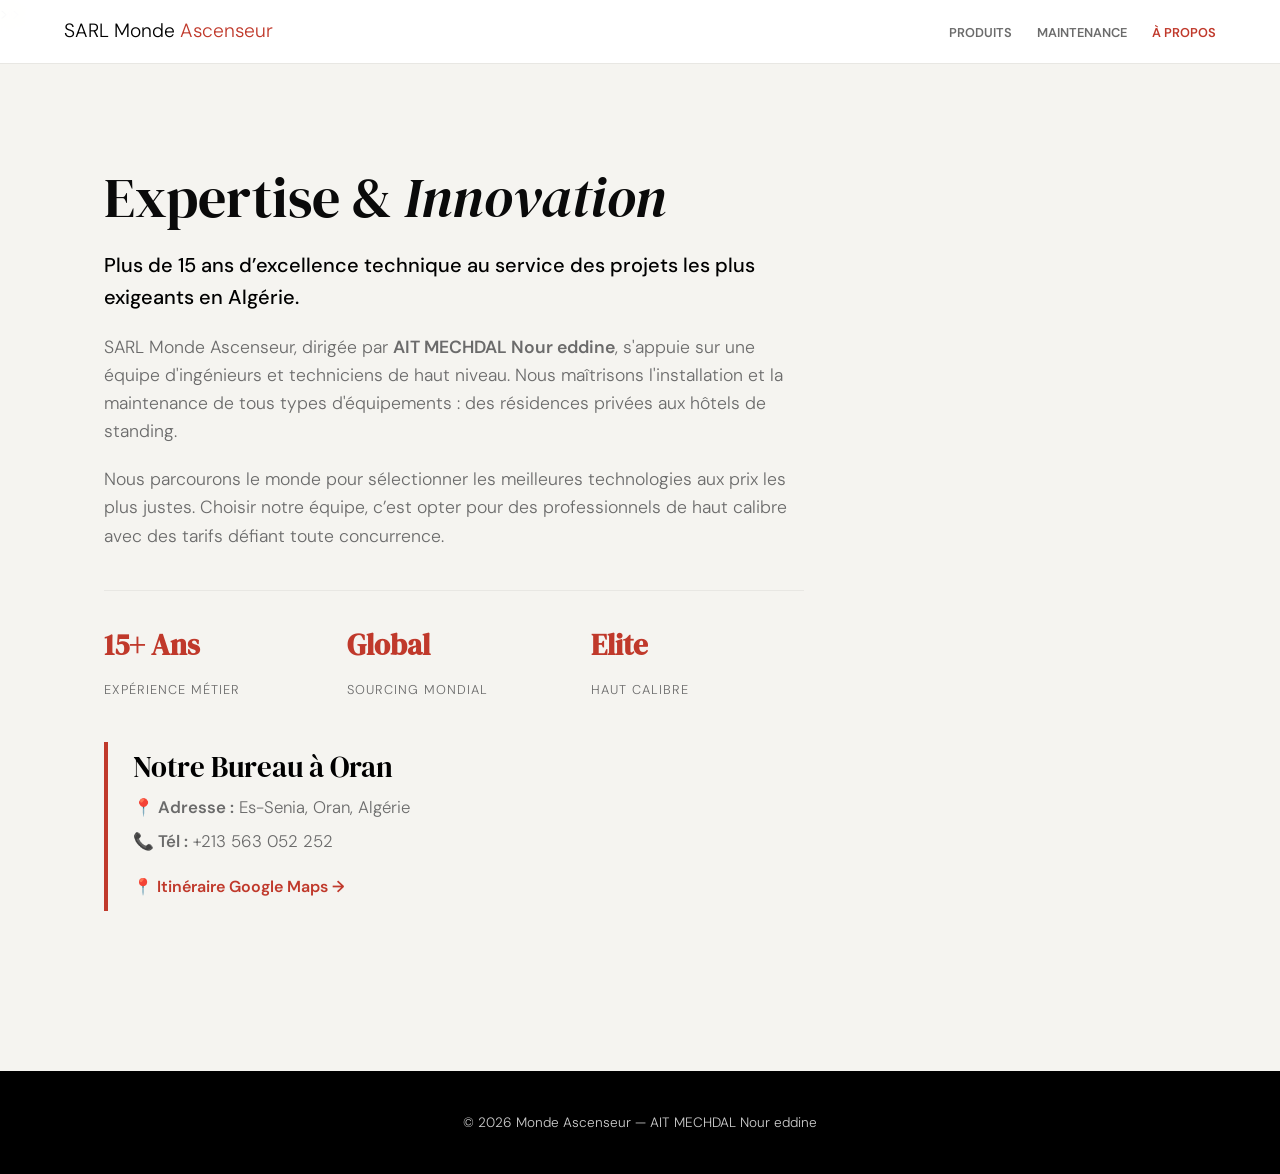
==== a-propos.html @ 80e57c8c "Update a-propos.html" ====
<!DOCTYPE html>
<html lang="fr">
<head>
    <meta charset="UTF-8">
    <meta name="viewport" content="width=device-width, initial-scale=1.0, maximum-scale=1.0, user-scalable=no""")/>>
    <title>À Propos | SARL Monde Ascenseur</title>
    <link rel="stylesheet" href="style.css">
    <link rel="preconnect" href="https://fonts.googleapis.com">
    <link rel="preconnect" href="https://fonts.gstatic.com" crossorigin>
    <link href="https://fonts.googleapis.com/css2?family=DM+Serif+Display&family=DM+Sans:wght@300;400;500;600&display=swap" rel="stylesheet""")/>>
    <style>
        /* Exact styles copied from Maintenance page */
        .page-header-section {
            padding: 140px 5% 60px;
            max-width: 1200px;
            margin: 0 auto;
        }
        .page-title {
            font-family: 'DM Serif Display', serif;
            font-size: 3.5rem;
            margin-bottom: 20px;
            line-height: 1.1;
        }
        .page-content p {
            font-family: 'DM Sans', sans-serif;
            font-size: 1.1rem;
            line-height: 1.6;
            color: var(--gray);
            max-width: 700px;
            margin-bottom: 20px;
        }
        .info-box {
            margin-top: 40px;
            border-left: 4px solid var(--brand-red);
            padding: 10px 0 10px 25px;
            font-family: 'DM Sans', sans-serif;
        }
        .info-box h2 {
            font-family: 'DM Serif Display', serif;
            font-size: 1.8rem;
            margin-bottom: 10px;
            color: #000;
        }
        .info-box p {
            margin-bottom: 8px;
            font-size: 1.05rem;
        }
        .stats-grid {
            display: grid;
            grid-template-columns: repeat(auto-fit, minmax(150px, 1fr));
            gap: 30px;
            margin: 40px 0;
            padding-top: 30px;
            border-top: 1px solid var(--light-gray);
            max-width: 700px;
        }
        .stat-item h4 {
            font-family: 'DM Serif Display', serif;
            color: var(--brand-red);
            font-size: 1.8rem;
            margin-bottom: 5px;
        }
        .stat-item span {
            font-family: 'DM Sans', sans-serif;
            font-size: 0.8rem;
            text-transform: uppercase;
            letter-spacing: 1px;
            color: var(--gray);
        }
    </style>
</head>

<body>

<nav>
    <a href="index.html" class="nav-logo">
        <span>SARL Monde</span> <span class="logo-red">Ascenseur</span>
    </a>
    <ul class="nav-links">
        <li><a href="produits.html">Produits</a></li>
        <li><a href="maintenance.html">Maintenance</a></li>
        <li><a href="a-propos.html" class="active">À Propos</a></li>
    </ul>
</nav>

<section class="page-header-section">
    <h1 class="page-title">Expertise & <em>Innovation</em></h1>
    
    <div class="page-content">
        <p style="font-size: 1.25rem; font-weight: 500; color: #000;">
            Plus de 15 ans d’excellence technique au service des projets les plus exigeants en Algérie.
        </p>

        <p>
            SARL Monde Ascenseur, dirigée par <strong>AIT MECHDAL Nour eddine</strong>, s'appuie sur une équipe d'ingénieurs et techniciens de haut niveau. Nous maîtrisons l'installation et la maintenance de tous types d'équipements : des résidences privées aux hôtels de standing.
        </p>

        <p>
            Nous parcourons le monde pour sélectionner les meilleures technologies aux prix les plus justes. Choisir notre équipe, c’est opter pour des professionnels de haut calibre avec des tarifs défiant toute concurrence.
        </p>

        <div class="stats-grid">
            <div class="stat-item">
                <h4>15+ Ans</h4>
                <span>Expérience métier</span>
            </div>
            <div class="stat-item">
                <h4>Global</h4>
                <span>Sourcing mondial</span>
            </div>
            <div class="stat-item">
                <h4>Elite</h4>
                <span>Haut Calibre</span>
            </div>
        </div>

        <div class="info-box">
            <h2>Notre Bureau à Oran</h2>
            <p><strong>📍 Adresse :</strong> Es-Senia, Oran, Algérie</p>
            <p><strong>📞 Tél :</strong> +213 563 052 252</p>
            <a href="https://google.com" target="_blank" style="color: var(--brand-red); font-weight: 600; text-decoration: none; display: inline-block; margin-top: 10px; font-family: 'DM Sans';">
                📍 Itinéraire Google Maps →
            </a>
        </div>
    </div>
</section>

<footer style="background: black; color: white; padding: 40px 5%; text-align: center; margin-top: 100px;">
    <p style="font-size: 0.85rem; opacity: 0.8; font-family: 'DM Sans', sans-serif;">© 2026 Monde Ascenseur — AIT MECHDAL Nour eddine</p>
</footer>

</body>
</html>
---- style.css ----
/* ===== 1. GLOBAL TYPOGRAPHY & BRAND VARS ===== */
:root {
  --black: #0a0a0a;
  --white: #f5f4f0; 
  --accent: #c8a96e;
  --brand-red: #c0392b;
  --gray: #6b6b6b;
  --light-gray: #e8e7e3;
}

* { 
    margin: 0; 
    padding: 0; 
    box-sizing: border-box; 
    -webkit-font-smoothing: antialiased;
}

html { scroll-behavior: smooth; }

/* Forces the "Maintenance Page" look site-wide */
body {
  font-family: 'DM Sans', sans-serif;
  font-weight: 300; /* Light, elegant weight */
  background: var(--white);
  color: var(--black);
  line-height: 1.7;
}

h1, h2, h3, .hero-title, .page-title {
    font-family: 'DM Serif Display', serif;
    font-weight: 400;
    line-height: 1.1;
    color: var(--black);
}

h1 em, h2 em, h3 em {
    font-style: italic; /* For the elegant 'Innovation' look */
}

p, a, li, input, textarea, span, strong {
    font-family: 'DM Sans', sans-serif;
}

strong {
    font-weight: 600; /* Keeps bold text readable */
}

/* ===== 2. NAVIGATION (Minimalist) ===== */
nav {
  position: fixed; top: 0; left: 0; right: 0;
  display: flex; justify-content: space-between; align-items: center;
  padding: 15px 5%; background: rgba(255, 255, 255, 0.95);
  backdrop-filter: blur(10px); z-index: 1000;
  border-bottom: 1px solid var(--light-gray);
}

.nav-logo { font-size: 1.2rem; text-decoration: none; color: black; }
.logo-red { color: var(--brand-red); }

.nav-links { display: flex; gap: 25px; list-style: none; }
.nav-links a {
  text-decoration: none; color: var(--gray);
  font-size: 0.8rem; text-transform: uppercase; font-weight: 600;
  transition: 0.3s;
}
.nav-links a:hover, .nav-links a.active { color: var(--brand-red); }

/* ===== 3. PAGE HEADERS (Maintenance & A Propos Style) ===== */
.page-header-section {
    padding: 140px 5% 60px;
    max-width: 1300px;
    margin: 0 auto;
}

.page-content p {
    font-weight: 300; /* This gives the 'Maintenance' look */
    font-size: 1.1rem;
    max-width: 750px; /* Keeps text from stretching to the edges */
    line-height: 1.7;
    color: var(--gray);
}

/* ===== 4. HERO SECTION (Index Page) ===== */
#hero {
    position: relative;
    height: 85vh;
    display: flex;
    align-items: center;
    padding: 0 5%;
    background: linear-gradient(rgba(0,0,0,0.6), rgba(0,0,0,0.6)), 
                url('https://unsplash.com');
    background-size: cover;
    background-position: center;
    color: white;
}

.hero-content { max-width: 850px; z-index: 2; }
.hero-title { font-size: clamp(2.5rem, 5vw, 4rem); color: white; }
.hero-subtitle { font-size: 1.25rem; margin-bottom: 40px; opacity: 0.9; }

/* ===== 5. STICKY EXPERIENCE (Index Page) ===== */
#sticky-experience { padding: 120px 10%; background: white; }
.sticky-row { display: flex; gap: 80px; margin-bottom: 150px; align-items: flex-start; }
.sticky-row.reverse { flex-direction: row-reverse; }
.sticky-media { flex: 1; position: sticky; top: 120px; }
.sticky-media img { width: 100%; height: 450px; object-fit: cover; border-radius: 2px; }
.sticky-content { flex: 1; padding-top: 40px; }
.sticky-content .tag { color: var(--brand-red); font-weight: 700; text-transform: uppercase; font-size: 0.8rem; letter-spacing: 2px; display: block; margin-bottom: 15px;}
.sticky-content h2 { font-size: 2.8rem; margin-bottom: 20px; }

/* ===== 6. SERVICES GRID ===== */
#services { padding: 100px 5%; }
.services-grid {
  display: grid; 
  grid-template-columns: repeat(auto-fit, minmax(300px, 1fr)); 
  gap: 25px;
}
.service-card { border: 1px solid var(--light-gray); padding: 40px; background: white; transition: 0.3s; }
.service-card:hover { border-color: var(--brand-red); transform: translateY(-5px); }

/* ===== 7. CONTACT & FORMS ===== */
#contact { padding: 100px 5%; background: white; border-top: 1px solid var(--light-gray); }
.contact-container { display: flex; flex-wrap: wrap; gap: 60px; max-width: 1200px; margin: 0 auto; }
.contact-info, .contact-form-wrapper { flex: 1; min-width: 320px; }

input, textarea { 
    width: 100%; padding: 15px; margin-bottom: 20px; 
    border: 1px solid var(--light-gray); background: white;
    font-size: 1rem; font-weight: 300;
}
input:focus, textarea:focus { border-color: var(--brand-red); outline: none; }

/* ===== 8. BUTTONS ===== */
.btn {
  padding: 15px 35px; text-decoration: none; display: inline-block;
  font-size: 0.85rem; text-transform: uppercase; font-weight: 700;
  transition: 0.3s; cursor: pointer; text-align: center; border: none;
}
.btn-primary { background: var(--brand-red); color: white !important; }
.btn-outline { background: transparent; border: 2px solid white; color: white; }
.btn-outline:hover { background: white; color: black; }

/* ===== 9. RESPONSIVE UTILS ===== */
@media (max-width: 900px) {
    .sticky-row, .sticky-row.reverse { flex-direction: column; gap: 30px; }
    .sticky-media { position: relative; top: 0; }
    .sticky-media img { height: 300px; }
    .nav-links { display: none; }
    .page-title { font-size: 2.8rem; }
}

.whatsapp-float {
  position: fixed; width: 60px; height: 60px; bottom: 20px; right: 20px;
  background: #25d366; border-radius: 50%; display: flex; align-items: center; justify-content: center; z-index: 1000;
}
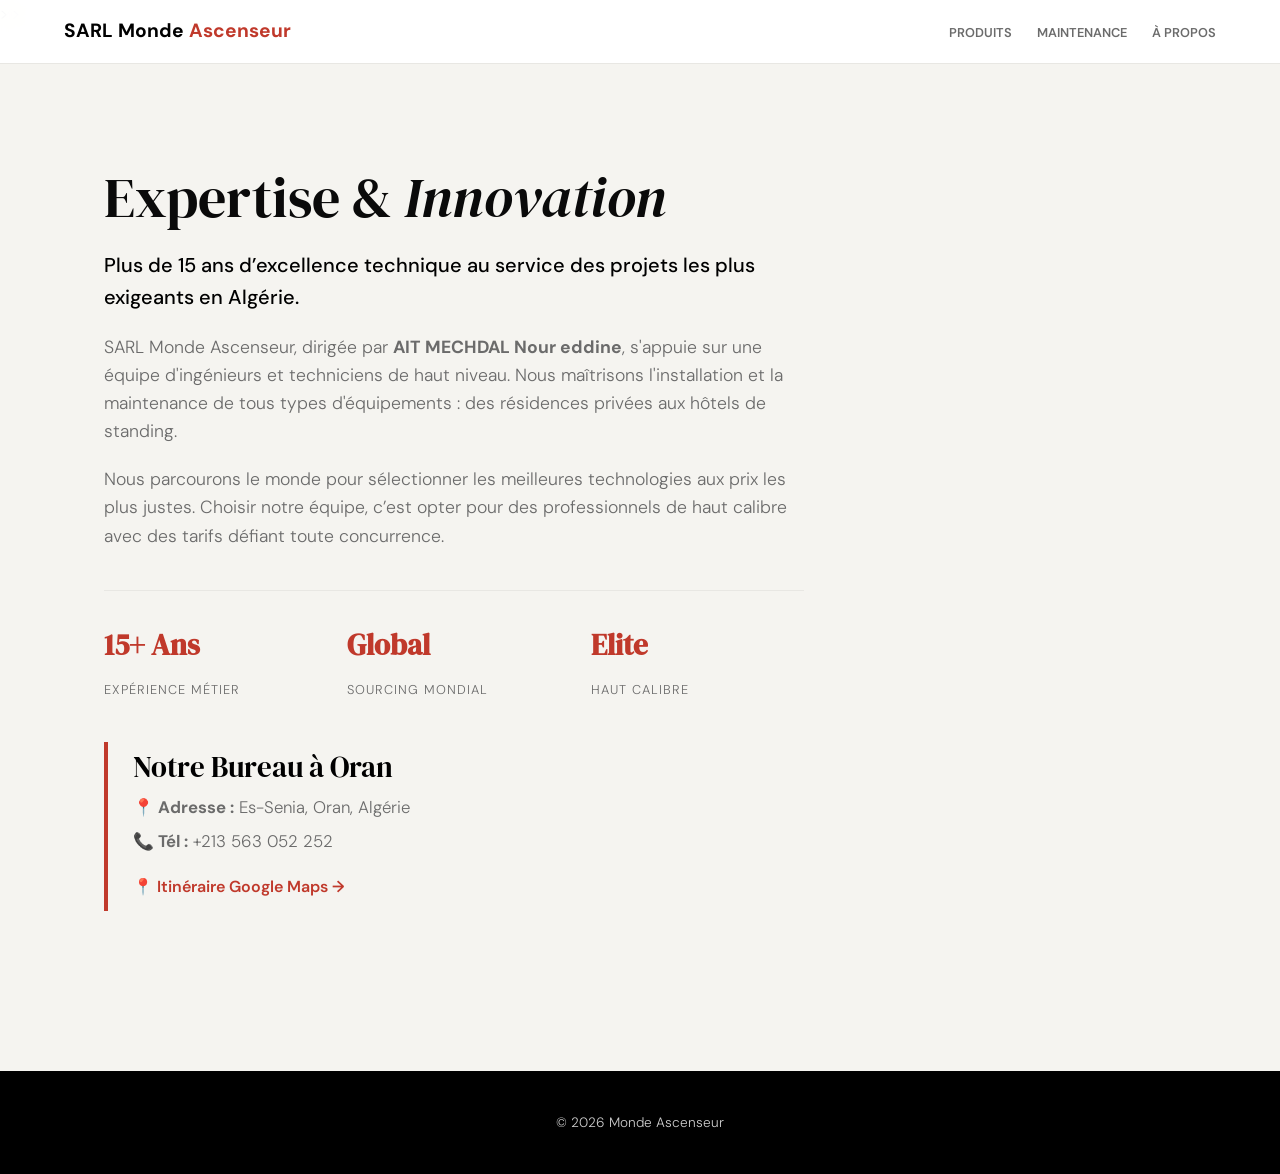
==== commit 133a84aa: "Update a-propos.html" ====
--- a/a-propos.html
+++ b/a-propos.html
@@ -118,7 +118,7 @@
             <h2>Notre Bureau à Oran</h2>
             <p><strong>📍 Adresse :</strong> Es-Senia, Oran, Algérie</p>
             <p><strong>📞 Tél :</strong> +213 563 052 252</p>
-            <a href="https://google.com" target="_blank" style="color: var(--brand-red); font-weight: 600; text-decoration: none; display: inline-block; margin-top: 10px; font-family: 'DM Sans';">
+            <a href="https://www.google.com/maps/dir/35.7105664,-0.5537792/M976%2BQ24,+Oran/@35.681961,-0.6783974,12z/data=!3m1!4b1!4m9!4m8!1m1!4e1!1m5!1m1!1s0xd7e8854841f537d:0x7a5516dda857aa4e!2m2!1d-0.6399219!2d35.6643875?entry=ttu&g_ep=EgoyMDI2MDMyNC4wIKXMDSoASAFQAw%3D%3D" target="_blank" style="color: var(--brand-red); font-weight: 600; text-decoration: none; display: inline-block; margin-top: 10px; font-family: 'DM Sans';">
                 📍 Itinéraire Google Maps →
             </a>
         </div>
@@ -126,7 +126,7 @@
 </section>
 
 <footer style="background: black; color: white; padding: 40px 5%; text-align: center; margin-top: 100px;">
-    <p style="font-size: 0.85rem; opacity: 0.8; font-family: 'DM Sans', sans-serif;">© 2026 Monde Ascenseur — AIT MECHDAL Nour eddine</p>
+    <p style="font-size: 0.85rem; opacity: 0.8; font-family: 'DM Sans', sans-serif;">© 2026 Monde Ascenseur</p>
 </footer>
 
 </body>
--- a/style.css
+++ b/style.css
@@ -17,35 +17,26 @@
 
 html { scroll-behavior: smooth; }
 
-/* Forces the "Maintenance Page" look site-wide */
 body {
   font-family: 'DM Sans', sans-serif;
-  font-weight: 300; /* Light, elegant weight */
+  font-weight: 300;
   background: var(--white);
   color: var(--black);
   line-height: 1.7;
 }
 
-h1, h2, h3, .hero-title, .page-title {
+h1, h2, h3, .hero-title {
     font-family: 'DM Serif Display', serif;
     font-weight: 400;
     line-height: 1.1;
     color: var(--black);
 }
 
-h1 em, h2 em, h3 em {
-    font-style: italic; /* For the elegant 'Innovation' look */
-}
-
 p, a, li, input, textarea, span, strong {
     font-family: 'DM Sans', sans-serif;
 }
 
-strong {
-    font-weight: 600; /* Keeps bold text readable */
-}
-
-/* ===== 2. NAVIGATION (Minimalist) ===== */
+/* ===== 2. NAVIGATION (Fixed & Minimalist) ===== */
 nav {
   position: fixed; top: 0; left: 0; right: 0;
   display: flex; justify-content: space-between; align-items: center;
@@ -54,7 +45,7 @@
   border-bottom: 1px solid var(--light-gray);
 }
 
-.nav-logo { font-size: 1.2rem; text-decoration: none; color: black; }
+.nav-logo { font-size: 1.2rem; text-decoration: none; color: black; font-weight: 700; }
 .logo-red { color: var(--brand-red); }
 
 .nav-links { display: flex; gap: 25px; list-style: none; }
@@ -63,93 +54,72 @@
   font-size: 0.8rem; text-transform: uppercase; font-weight: 600;
   transition: 0.3s;
 }
-.nav-links a:hover, .nav-links a.active { color: var(--brand-red); }
+.nav-links a:hover { color: var(--brand-red); }
 
-/* ===== 3. PAGE HEADERS (Maintenance & A Propos Style) ===== */
-.page-header-section {
-    padding: 140px 5% 60px;
-    max-width: 1300px;
-    margin: 0 auto;
-}
-
-.page-content p {
-    font-weight: 300; /* This gives the 'Maintenance' look */
-    font-size: 1.1rem;
-    max-width: 750px; /* Keeps text from stretching to the edges */
-    line-height: 1.7;
-    color: var(--gray);
-}
-
-/* ===== 4. HERO SECTION (Index Page) ===== */
+/* ===== 4. HERO SECTION (With Logo Background) ===== */
 #hero {
     position: relative;
-    height: 85vh;
+    height: 100vh;
     display: flex;
     align-items: center;
+    justify-content: center;
+    text-align: center;
     padding: 0 5%;
-    background: linear-gradient(rgba(0,0,0,0.6), rgba(0,0,0,0.6)), 
-                url('https://unsplash.com');
-    background-size: cover;
+    background-color: #000000; /* Matching the black in your logo image */
+    background-image: url('images/logo-bg.jpg'); 
+    background-size: contain; /* Keeps the whole logo visible */
     background-position: center;
+    background-repeat: no-repeat;
     color: white;
 }
 
+.hero-overlay {
+    position: absolute;
+    top: 0; left: 0; width: 100%; height: 100%;
+    background: rgba(0, 0, 0, 0.4); /* Slight darkening for text readability */
+    z-index: 1;
+}
+
 .hero-content { max-width: 850px; z-index: 2; }
-.hero-title { font-size: clamp(2.5rem, 5vw, 4rem); color: white; }
-.hero-subtitle { font-size: 1.25rem; margin-bottom: 40px; opacity: 0.9; }
+.hero-title { font-size: clamp(2.5rem, 5vw, 4rem); color: white; margin-bottom: 15px; }
+.hero-subtitle { font-size: 1.2rem; margin-bottom: 40px; opacity: 0.9; }
 
-/* ===== 5. STICKY EXPERIENCE (Index Page) ===== */
+/* ===== 5. STICKY EXPERIENCE ===== */
 #sticky-experience { padding: 120px 10%; background: white; }
-.sticky-row { display: flex; gap: 80px; margin-bottom: 150px; align-items: flex-start; }
+.sticky-row { display: flex; gap: 80px; margin-bottom: 120px; align-items: center; }
 .sticky-row.reverse { flex-direction: row-reverse; }
-.sticky-media { flex: 1; position: sticky; top: 120px; }
-.sticky-media img { width: 100%; height: 450px; object-fit: cover; border-radius: 2px; }
-.sticky-content { flex: 1; padding-top: 40px; }
-.sticky-content .tag { color: var(--brand-red); font-weight: 700; text-transform: uppercase; font-size: 0.8rem; letter-spacing: 2px; display: block; margin-bottom: 15px;}
-.sticky-content h2 { font-size: 2.8rem; margin-bottom: 20px; }
+.sticky-media { flex: 1; }
+.sticky-media img { width: 100%; height: auto; border-radius: 2px; }
+.sticky-content { flex: 1; }
+.sticky-content .tag { color: var(--brand-red); font-weight: 700; text-transform: uppercase; font-size: 0.8rem; letter-spacing: 2px; display: block; margin-bottom: 10px;}
+.sticky-content h2 { font-size: 2.5rem; margin-bottom: 20px; }
 
 /* ===== 6. SERVICES GRID ===== */
-#services { padding: 100px 5%; }
-.services-grid {
-  display: grid; 
-  grid-template-columns: repeat(auto-fit, minmax(300px, 1fr)); 
-  gap: 25px;
-}
+#services { padding: 100px 5%; background: var(--white); }
+.services-grid { display: grid; grid-template-columns: repeat(auto-fit, minmax(300px, 1fr)); gap: 25px; }
 .service-card { border: 1px solid var(--light-gray); padding: 40px; background: white; transition: 0.3s; }
 .service-card:hover { border-color: var(--brand-red); transform: translateY(-5px); }
 
 /* ===== 7. CONTACT & FORMS ===== */
-#contact { padding: 100px 5%; background: white; border-top: 1px solid var(--light-gray); }
-.contact-container { display: flex; flex-wrap: wrap; gap: 60px; max-width: 1200px; margin: 0 auto; }
-.contact-info, .contact-form-wrapper { flex: 1; min-width: 320px; }
-
-input, textarea { 
-    width: 100%; padding: 15px; margin-bottom: 20px; 
-    border: 1px solid var(--light-gray); background: white;
-    font-size: 1rem; font-weight: 300;
-}
-input:focus, textarea:focus { border-color: var(--brand-red); outline: none; }
+input, textarea { width: 100%; padding: 15px; margin-bottom: 15px; border: 1px solid var(--light-gray); font-size: 1rem; }
 
 /* ===== 8. BUTTONS ===== */
 .btn {
-  padding: 15px 35px; text-decoration: none; display: inline-block;
+  padding: 15px 30px; text-decoration: none; display: inline-block;
   font-size: 0.85rem; text-transform: uppercase; font-weight: 700;
-  transition: 0.3s; cursor: pointer; text-align: center; border: none;
+  transition: 0.3s; cursor: pointer; border: none; border-radius: 2px;
 }
 .btn-primary { background: var(--brand-red); color: white !important; }
 .btn-outline { background: transparent; border: 2px solid white; color: white; }
 .btn-outline:hover { background: white; color: black; }
 
-/* ===== 9. RESPONSIVE UTILS ===== */
-@media (max-width: 900px) {
-    .sticky-row, .sticky-row.reverse { flex-direction: column; gap: 30px; }
-    .sticky-media { position: relative; top: 0; }
-    .sticky-media img { height: 300px; }
-    .nav-links { display: none; }
-    .page-title { font-size: 2.8rem; }
-}
-
+/* ===== 9. WHATSAPP & RESPONSIVE ===== */
 .whatsapp-float {
   position: fixed; width: 60px; height: 60px; bottom: 20px; right: 20px;
   background: #25d366; border-radius: 50%; display: flex; align-items: center; justify-content: center; z-index: 1000;
 }
+
+@media (max-width: 900px) {
+    .sticky-row, .sticky-row.reverse { flex-direction: column; text-align: center; }
+    .nav-links { display: none; }
+}
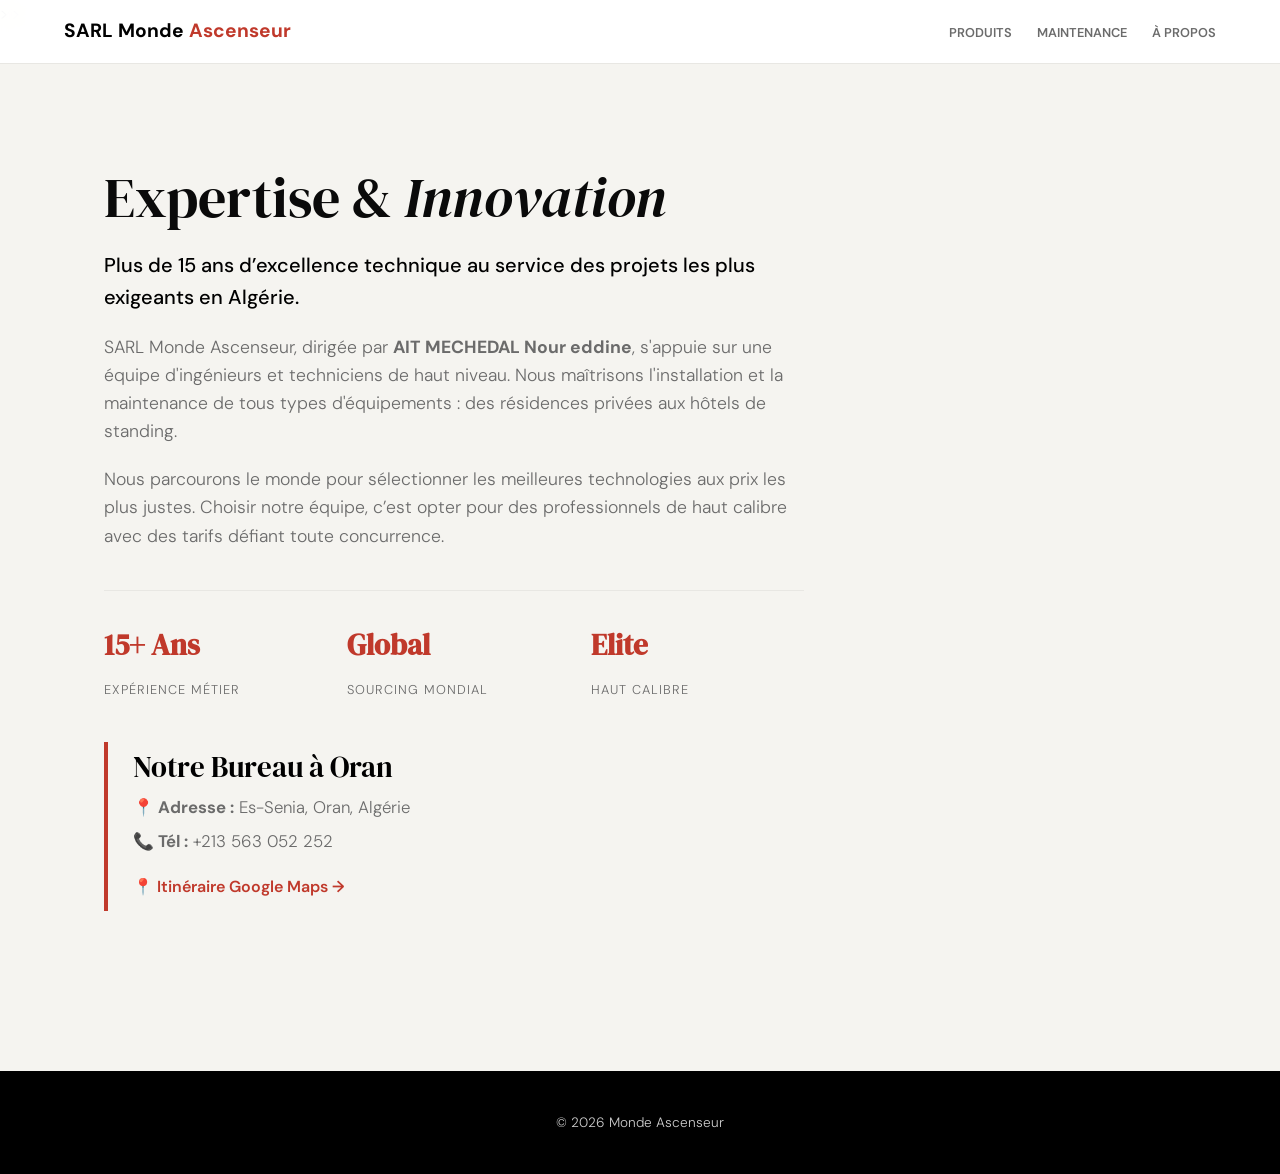
==== commit 914806a8: "Update a-propos.html" ====
--- a/a-propos.html
+++ b/a-propos.html
@@ -92,7 +92,7 @@
         </p>
 
         <p>
-            SARL Monde Ascenseur, dirigée par <strong>AIT MECHDAL Nour eddine</strong>, s'appuie sur une équipe d'ingénieurs et techniciens de haut niveau. Nous maîtrisons l'installation et la maintenance de tous types d'équipements : des résidences privées aux hôtels de standing.
+            SARL Monde Ascenseur, dirigée par <strong>AIT MECHEDAL Nour eddine</strong>, s'appuie sur une équipe d'ingénieurs et techniciens de haut niveau. Nous maîtrisons l'installation et la maintenance de tous types d'équipements : des résidences privées aux hôtels de standing.
         </p>
 
         <p>
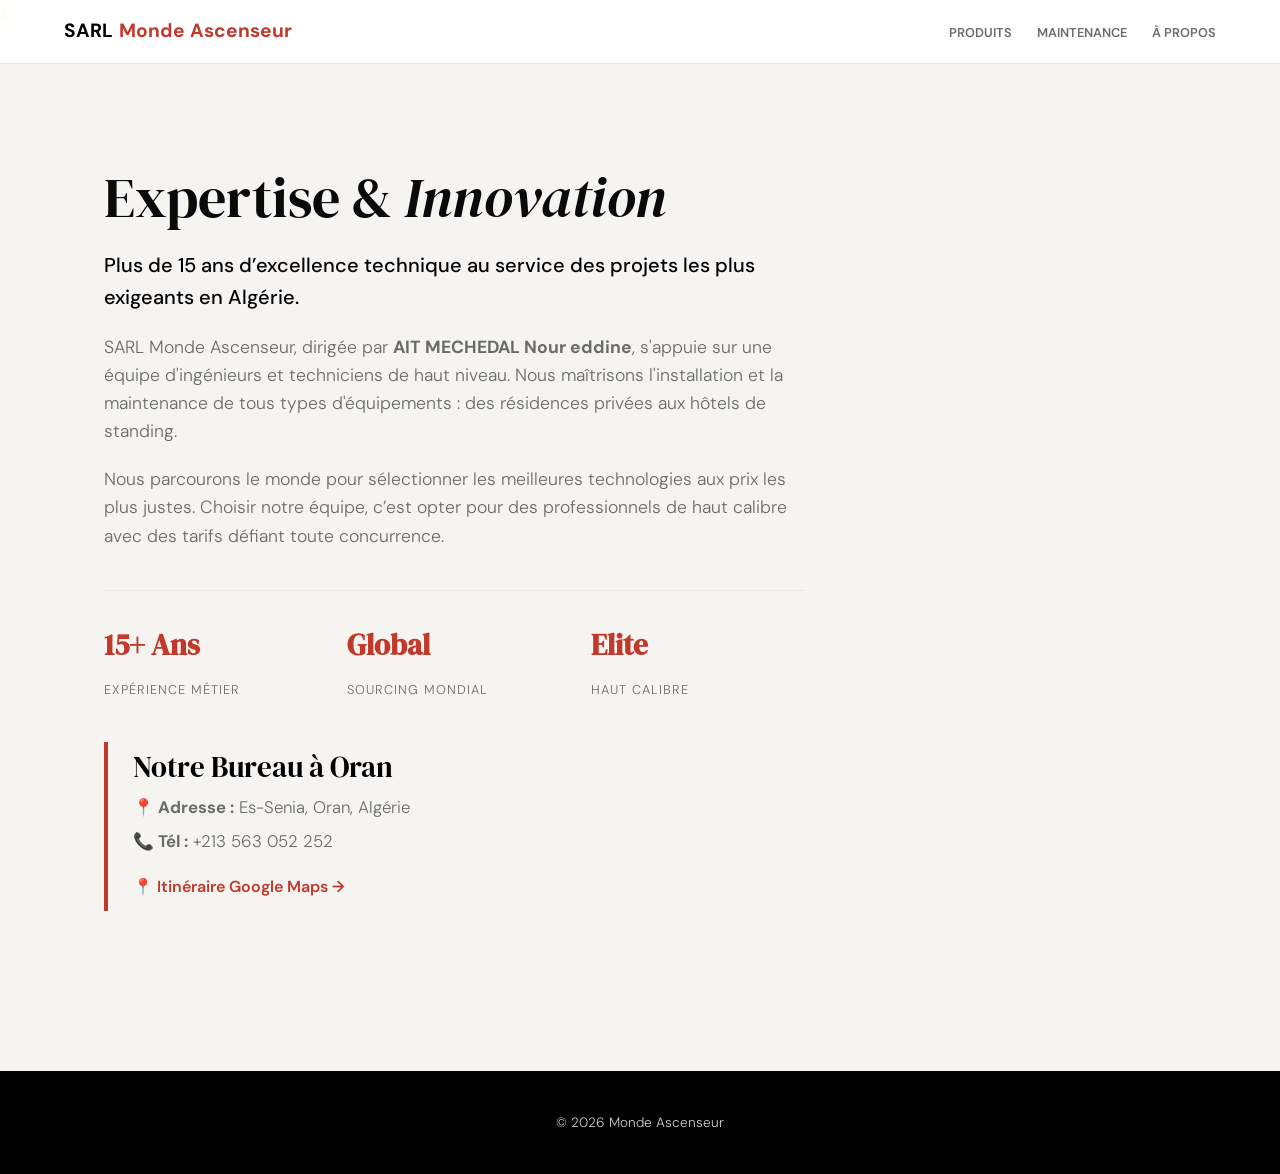
==== commit 27c60f8f: "Update a-propos.html" ====
--- a/a-propos.html
+++ b/a-propos.html
@@ -74,7 +74,7 @@
 
 <nav>
     <a href="index.html" class="nav-logo">
-        <span>SARL Monde</span> <span class="logo-red">Ascenseur</span>
+        <span>SARL</span> <span class="logo-red">Monde Ascenseur</span>
     </a>
     <ul class="nav-links">
         <li><a href="produits.html">Produits</a></li>
--- a/style.css
+++ b/style.css
@@ -45,8 +45,43 @@
   border-bottom: 1px solid var(--light-gray);
 }
 
-.nav-logo { font-size: 1.2rem; text-decoration: none; color: black; font-weight: 700; }
-.logo-red { color: var(--brand-red); }
+.nav-logo { 
+    font-size: 1.2rem; 
+    text-decoration: none; 
+    color: black; 
+    font-weight: 700; 
+    display: flex; 
+    align-items: center; 
+    flex-wrap: wrap; 
+}
+
+.logo-red { 
+    color: var(--brand-red); 
+    margin-left: 6px; /* Espacement après 'SARL' */
+}
+
+/* Conteneur Logo + Texte Fermator */
+.distributor-wrapper {
+    display: flex;
+    align-items: center;
+    margin-left: 15px;
+    border-left: 2px solid var(--light-gray);
+    padding-left: 15px;
+}
+
+.fermator-mini-logo {
+    height: 24px; 
+    width: auto;
+    margin-right: 8px;
+    opacity: 1;
+}
+
+.distributor-text { 
+    font-size: 0.8rem; 
+    font-weight: 500; 
+    color: var(--gray); 
+    white-space: nowrap;
+}
 
 .nav-links { display: flex; gap: 25px; list-style: none; }
 .nav-links a {
@@ -56,7 +91,7 @@
 }
 .nav-links a:hover { color: var(--brand-red); }
 
-/* ===== 4. HERO SECTION (With Logo Background) ===== */
+/* ===== 4. HERO SECTION ===== */
 #hero {
     position: relative;
     height: 100vh;
@@ -65,9 +100,9 @@
     justify-content: center;
     text-align: center;
     padding: 0 5%;
-    background-color: #000000; /* Matching the black in your logo image */
+    background-color: #000000; 
     background-image: url('images/logo-bg.jpg'); 
-    background-size: contain; /* Keeps the whole logo visible */
+    background-size: contain; 
     background-position: center;
     background-repeat: no-repeat;
     color: white;
@@ -76,7 +111,7 @@
 .hero-overlay {
     position: absolute;
     top: 0; left: 0; width: 100%; height: 100%;
-    background: rgba(0, 0, 0, 0.4); /* Slight darkening for text readability */
+    background: rgba(0, 0, 0, 0.4); 
     z-index: 1;
 }
 
@@ -120,6 +155,20 @@
 }
 
 @media (max-width: 900px) {
+    .nav-links { display: none; }
+    .nav-logo { justify-content: center; width: 100%; }
+    
+    .distributor-wrapper { 
+        width: 100%; 
+        justify-content: center; 
+        margin-left: 0; 
+        border-left: none; 
+        padding-left: 0;
+        margin-top: 8px;
+    }
+    
+    .fermator-mini-logo { height: 20px; }
+    .distributor-text { font-size: 0.7rem; }
+    
     .sticky-row, .sticky-row.reverse { flex-direction: column; text-align: center; }
-    .nav-links { display: none; }
 }
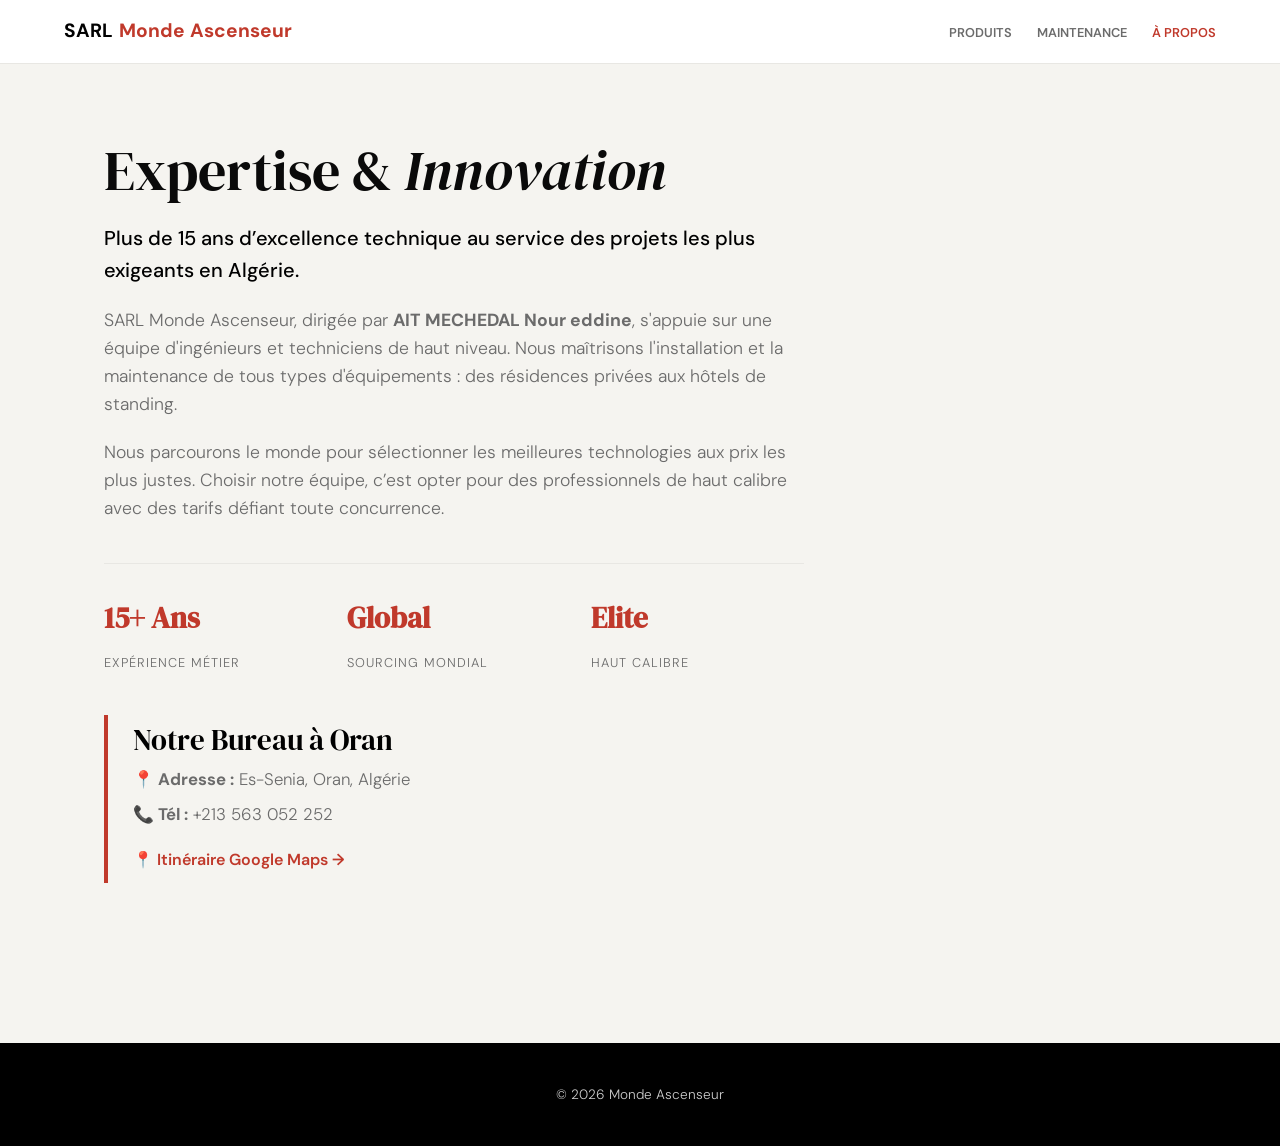
==== commit 5bfae4a8: "Fix broken links, add hamburger menu, favicon, font consistency, and Firebase admin panel - Fix cont" ====
--- a/a-propos.html
+++ b/a-propos.html
@@ -2,12 +2,13 @@
 <html lang="fr">
 <head>
     <meta charset="UTF-8">
-    <meta name="viewport" content="width=device-width, initial-scale=1.0, maximum-scale=1.0, user-scalable=no""")/>>
+    <meta name="viewport" content="width=device-width, initial-scale=1.0, maximum-scale=1.0, user-scalable=no">
     <title>À Propos | SARL Monde Ascenseur</title>
+    <link rel="icon" href="data:image/svg+xml,<svg xmlns='http://www.w3.org/2000/svg' viewBox='0 0 100 100'><text y='.9em' font-size='90'>🛗</text></svg>">
     <link rel="stylesheet" href="style.css">
     <link rel="preconnect" href="https://fonts.googleapis.com">
     <link rel="preconnect" href="https://fonts.gstatic.com" crossorigin>
-    <link href="https://fonts.googleapis.com/css2?family=DM+Serif+Display&family=DM+Sans:wght@300;400;500;600&display=swap" rel="stylesheet""")/>>
+    <link href="https://fonts.googleapis.com/css2?family=DM+Serif+Display&family=DM+Sans:wght@300;400;500;600&display=swap" rel="stylesheet">
     <style>
         /* Exact styles copied from Maintenance page */
         .page-header-section {
@@ -81,6 +82,9 @@
         <li><a href="maintenance.html">Maintenance</a></li>
         <li><a href="a-propos.html" class="active">À Propos</a></li>
     </ul>
+    <button class="hamburger" aria-label="Menu">
+        <span></span><span></span><span></span>
+    </button>
 </nav>
 
 <section class="page-header-section">
@@ -118,7 +122,7 @@
             <h2>Notre Bureau à Oran</h2>
             <p><strong>📍 Adresse :</strong> Es-Senia, Oran, Algérie</p>
             <p><strong>📞 Tél :</strong> +213 563 052 252</p>
-            <a href="https://www.google.com/maps/dir/35.7105664,-0.5537792/M976%2BQ24,+Oran/@35.681961,-0.6783974,12z/data=!3m1!4b1!4m9!4m8!1m1!4e1!1m5!1m1!1s0xd7e8854841f537d:0x7a5516dda857aa4e!2m2!1d-0.6399219!2d35.6643875?entry=ttu&g_ep=EgoyMDI2MDMyNC4wIKXMDSoASAFQAw%3D%3D" target="_blank" style="color: var(--brand-red); font-weight: 600; text-decoration: none; display: inline-block; margin-top: 10px; font-family: 'DM Sans';">
+            <a href="https://www.google.com/maps/place/SARL+MONDE+ASCENSEUR/@35.6643744,-0.6424438,17z/data=!3m1!4b1!4m6!3m5!1s0xd7e8900389d70d3:0x1b59276ed82b3433!8m2!3d35.6643744!4d-0.6398689!16s%2Fg%2F11lzx6kb6j?entry=ttu&g_ep=EgoyMDI2MDQwNS4wIKXMDSoASAFQAw%3D%3D" target="_blank" style="color: var(--brand-red); font-weight: 600; text-decoration: none; display: inline-block; margin-top: 10px; font-family: 'DM Sans';">
                 📍 Itinéraire Google Maps →
             </a>
         </div>
@@ -129,5 +133,11 @@
     <p style="font-size: 0.85rem; opacity: 0.8; font-family: 'DM Sans', sans-serif;">© 2026 Monde Ascenseur</p>
 </footer>
 
+<script>
+  document.querySelector('.hamburger').addEventListener('click', function() {
+    document.querySelector('.nav-links').classList.toggle('open');
+    this.classList.toggle('active');
+  });
+</script>
 </body>
 </html>
--- a/style.css
+++ b/style.css
@@ -70,11 +70,14 @@
 }
 
 .fermator-mini-logo {
-    height: 24px; 
+    height: 35px;       /* Made it a bit bigger as requested */
     width: auto;
-    margin-right: 8px;
-    opacity: 1;
-}
+    margin: 0 6px;    /* 0 top/bottom, 20px left/right spacing */
+    vertical-align: middle;
+    position: relative;
+    top: 3px;          /* Nudge it down to align perfectly */
+}
+
 
 .distributor-text { 
     font-size: 0.8rem; 
@@ -89,7 +92,16 @@
   font-size: 0.8rem; text-transform: uppercase; font-weight: 600;
   transition: 0.3s;
 }
-.nav-links a:hover { color: var(--brand-red); }
+.nav-links a:hover, .nav-links a.active { color: var(--brand-red); }
+
+.hamburger {
+  display: none; flex-direction: column; gap: 5px;
+  cursor: pointer; background: none; border: none; padding: 5px;
+}
+.hamburger span { display: block; width: 25px; height: 2px; background: var(--black); transition: 0.3s; }
+.hamburger.active span:nth-child(1) { transform: rotate(45deg) translate(5px, 5px); }
+.hamburger.active span:nth-child(2) { opacity: 0; }
+.hamburger.active span:nth-child(3) { transform: rotate(-45deg) translate(5px, -5px); }
 
 /* ===== 4. HERO SECTION ===== */
 #hero {
@@ -118,6 +130,7 @@
 .hero-content { max-width: 850px; z-index: 2; }
 .hero-title { font-size: clamp(2.5rem, 5vw, 4rem); color: white; margin-bottom: 15px; }
 .hero-subtitle { font-size: 1.2rem; margin-bottom: 40px; opacity: 0.9; }
+.hero-btns { display: flex; gap: 15px; justify-content: center; flex-wrap: wrap; }
 
 /* ===== 5. STICKY EXPERIENCE ===== */
 #sticky-experience { padding: 120px 10%; background: white; }
@@ -136,7 +149,9 @@
 .service-card:hover { border-color: var(--brand-red); transform: translateY(-5px); }
 
 /* ===== 7. CONTACT & FORMS ===== */
-input, textarea { width: 100%; padding: 15px; margin-bottom: 15px; border: 1px solid var(--light-gray); font-size: 1rem; }
+#contact { padding: 100px 5%; }
+.contact-container { display: grid; grid-template-columns: 1fr 1fr; gap: 60px; max-width: 1200px; margin: 0 auto; }
+input, textarea { width: 100%; padding: 15px; margin-bottom: 15px; border: 1px solid var(--light-gray); font-size: 1rem; font-family: 'DM Sans', sans-serif; }
 
 /* ===== 8. BUTTONS ===== */
 .btn {
@@ -155,20 +170,34 @@
 }
 
 @media (max-width: 900px) {
-    .nav-links { display: none; }
-    .nav-logo { justify-content: center; width: 100%; }
-    
-    .distributor-wrapper { 
-        width: 100%; 
-        justify-content: center; 
-        margin-left: 0; 
-        border-left: none; 
+    .hamburger { display: flex; }
+
+    .nav-links {
+        display: none;
+        position: absolute;
+        top: 100%; left: 0; right: 0;
+        background: rgba(255,255,255,0.98);
+        flex-direction: column;
+        padding: 20px 5%;
+        border-bottom: 1px solid var(--light-gray);
+        gap: 15px;
+    }
+    .nav-links.open { display: flex; }
+
+    .nav-logo { justify-content: center; }
+
+    .distributor-wrapper {
+        width: 100%;
+        justify-content: center;
+        margin-left: 0;
+        border-left: none;
         padding-left: 0;
         margin-top: 8px;
     }
-    
+
     .fermator-mini-logo { height: 20px; }
     .distributor-text { font-size: 0.7rem; }
-    
+
     .sticky-row, .sticky-row.reverse { flex-direction: column; text-align: center; }
-}
+    .contact-container { grid-template-columns: 1fr; }
+}
